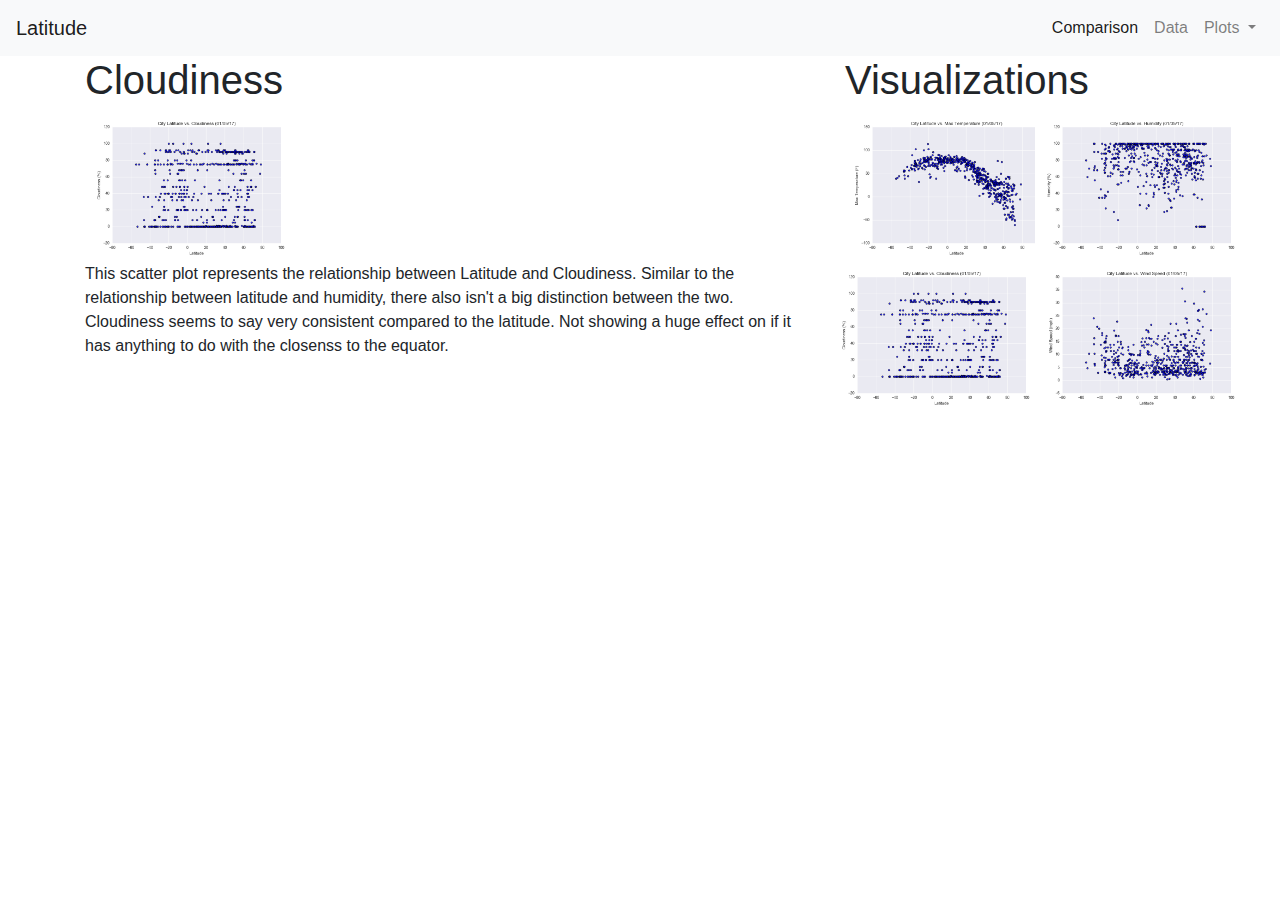
==== cloudiness.html @ b0d3b364 "updating" ====
<!DOCTYPE html>
<html lang="en">

<head>
    <meta charset="UTF-8">
    <title>Bootstrap Components</title>
    <link rel="stylesheet" href="https://stackpath.bootstrapcdn.com/bootstrap/4.3.1/css/bootstrap.min.css"
        integrity="sha384-ggOyR0iXCbMQv3Xipma34MD+dH/1fQ784/j6cY/iJTQUOhcWr7x9JvoRxT2MZw1T" crossorigin="anonymous">
    <link rel="stylesheet" href="style.css">
</head>

<body>
    <nav class="navbar navbar-expand-lg navbar-light bg-light">
        <a class="navbar-brand" href="#">Latitude</a>
        <button class="navbar-toggler" type="button" data-toggle="collapse" data-target="#navbarSupportedContent"
            aria-controls="navbarSupportedContent" aria-expanded="false" aria-label="Toggle navigation">
            <span class="navbar-toggler-icon"></span>
        </button>

        <div class="collapse navbar-collapse" id="navbarSupportedContent">
            <ul class="navbar-nav ml-auto">
                <li class="nav-item active">
                    <a class="nav-link" href="#">Comparison <span class="sr-only">(current)</span></a>
                </li>
                <li class="nav-item">
                    <a class="nav-link" href="#">Data</a>
                </li>
                <li class="nav-item dropdown">
                    <a class="nav-link dropdown-toggle" href="#" id="navbarDropdown" role="button"
                        data-toggle="dropdown" aria-haspopup="true" aria-expanded="false">
                        Plots
                    </a>
                    <div class="dropdown-menu" aria-labelledby="navbarDropdown">
                        <a class="dropdown-item" href="temp.html">Max Temp</a>
                        <a class="dropdown-item" href="humidity.html">Humidity</a>
                        <a class="dropdown-item" href="cloudiness.html">Cloudiness</a>
                        <a class="dropdown-item" href="wind.html">Wind Speed</a>
                    </div>
                </li>
            </ul>
        </div>
    </nav>

    <div class="container">
        <!--Normally these medium columns go full wide on small screen sizes-->
        <div class="row">
            <div class="col-md-8">
                <h1 class="box skyblue">Cloudiness</h1>
                <img src="Resources/assets/images/Fig3.png" height="150">
                <p> This scatter plot represents the relationship between Latitude and Cloudiness. Similar to the
                    relationship between latitude and humidity, there also isn't a big distinction between the two.
                    Cloudiness seems to say very consistent compared to the latitude. Not showing a huge effect on if 
                    it has anything to do with the closenss to the equator. 
                </p>
            </div>

            <div class="col-md-4">
                <h1 class="box skyblue">Visualizations</h1>
                <div class="row">
                    <div class="col-md-6">
                        <img src="Resources/assets/images/Fig1.png" height="150">
                    </div>
                    <div class="col-md-6">
                        <img src="Resources/assets/images/Fig2.png" height="150">
                    </div>
                    <div class="row">
                        <div class="col-md-6">
                            <img src="Resources/assets/images/Fig3.png" height="150">
                        </div>
                        <div class="col-md-6">
                            <img src="Resources/assets/images/Fig4.png" height="150">
                        </div>
                    </div>
                </div>
                <script src="https://code.jquery.com/jquery-3.3.1.slim.min.js"
                    integrity="sha384-q8i/X+965DzO0rT7abK41JStQIAqVgRVzpbzo5smXKp4YfRvH+8abtTE1Pi6jizo"
                    crossorigin="anonymous"></script>
                <script src="https://cdnjs.cloudflare.com/ajax/libs/popper.js/1.14.7/umd/popper.min.js"
                    integrity="sha384-UO2eT0CpHqdSJQ6hJty5KVphtPhzWj9WO1clHTMGa3JDZwrnQq4sF86dIHNDz0W1"
                    crossorigin="anonymous"></script>
                <script src="https://stackpath.bootstrapcdn.com/bootstrap/4.3.1/js/bootstrap.min.js"
                    integrity="sha384-JjSmVgyd0p3pXB1rRibZUAYoIIy6OrQ6VrjIEaFf/nJGzIxFDsf4x0xIM+B07jRM"
                    crossorigin="anonymous"></script>

</body>

</html>
---- style.css ----
/* Giving the body the specified background color, adding font sizes for the h1 and h3 elements we'll be using */
body {
    background-color : white; 
  }

/*navbar*/
.navigation .navbar-brand{
    background-color:skyblue;
    color:white;
}
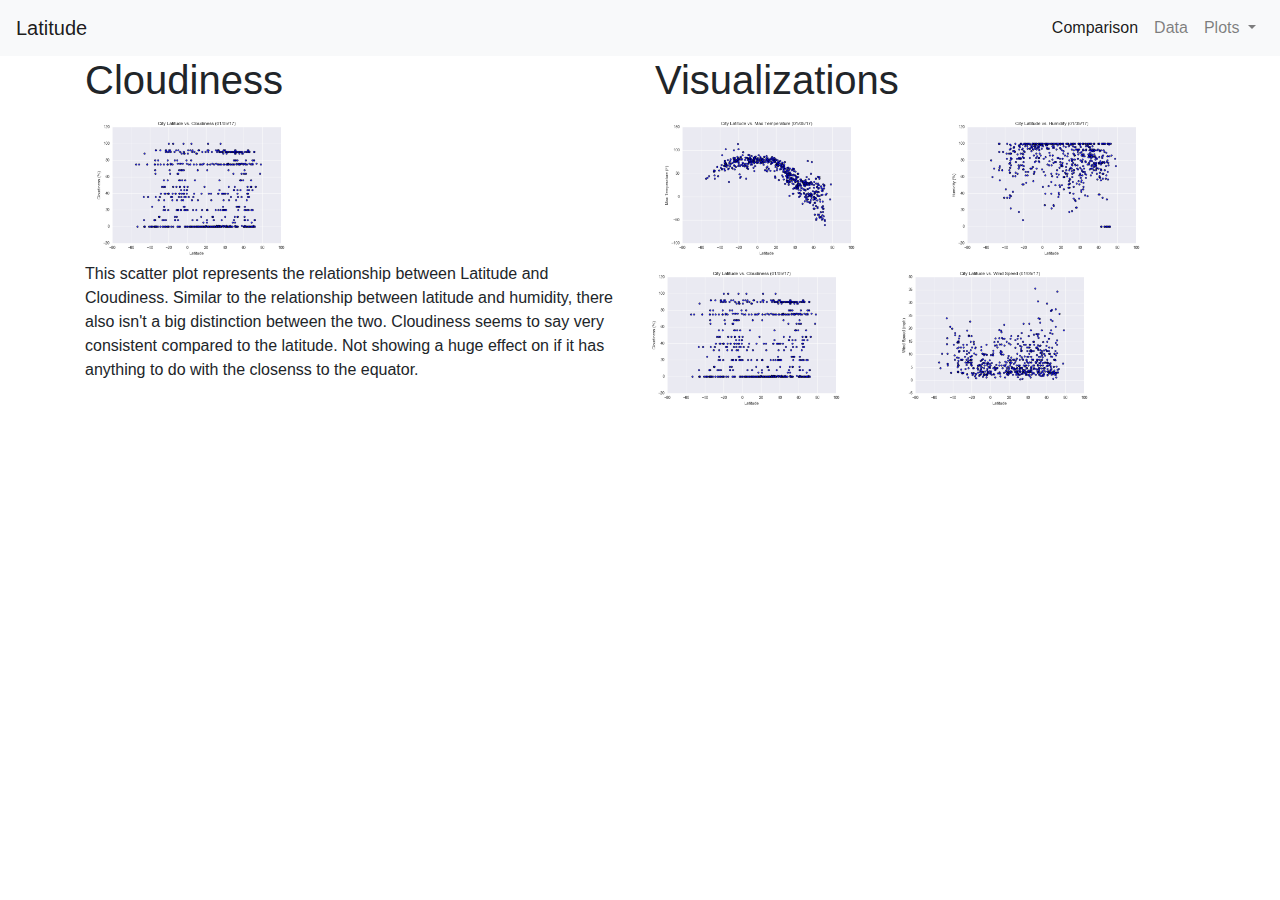
==== commit 50b99324: "updating" ====
--- a/cloudiness.html
+++ b/cloudiness.html
@@ -44,7 +44,7 @@
     <div class="container">
         <!--Normally these medium columns go full wide on small screen sizes-->
         <div class="row">
-            <div class="col-md-8">
+            <div class="col-lg-6">
                 <h1 class="box skyblue">Cloudiness</h1>
                 <img src="Resources/assets/images/Fig3.png" height="150">
                 <p> This scatter plot represents the relationship between Latitude and Cloudiness. Similar to the
@@ -54,24 +54,35 @@
                 </p>
             </div>
 
-            <div class="col-md-4">
+            <div class="col-md-6">
                 <h1 class="box skyblue">Visualizations</h1>
                 <div class="row">
                     <div class="col-md-6">
-                        <img src="Resources/assets/images/Fig1.png" height="150">
+                        <a href="max_temp.html">
+                            <img src="Resources/assets/images/Fig1.png" height="150">
+                        </a>
                     </div>
-                    <div class="col-md-6">
-                        <img src="Resources/assets/images/Fig2.png" height="150">
+                    <div class="col-6">
+                        <a href="humidity.html">
+                            <img src="Resources/assets/images/Fig2.png" height="150">
+                        </a>
                     </div>
                     <div class="row">
                         <div class="col-md-6">
-                            <img src="Resources/assets/images/Fig3.png" height="150">
+                             <a href="cloudiness.html">
+                                 <img src="Resources/assets/images/Fig3.png" height="150">
+                            </a>   
                         </div>
                         <div class="col-md-6">
-                            <img src="Resources/assets/images/Fig4.png" height="150">
+                            <a href="wind_speed.html">
+                                <img src="Resources/assets/images/Fig4.png" height="150">
+                            </a>    
                         </div>
                     </div>
                 </div>
+            </div>
+        </div>  
+    </div> 
                 <script src="https://code.jquery.com/jquery-3.3.1.slim.min.js"
                     integrity="sha384-q8i/X+965DzO0rT7abK41JStQIAqVgRVzpbzo5smXKp4YfRvH+8abtTE1Pi6jizo"
                     crossorigin="anonymous"></script>
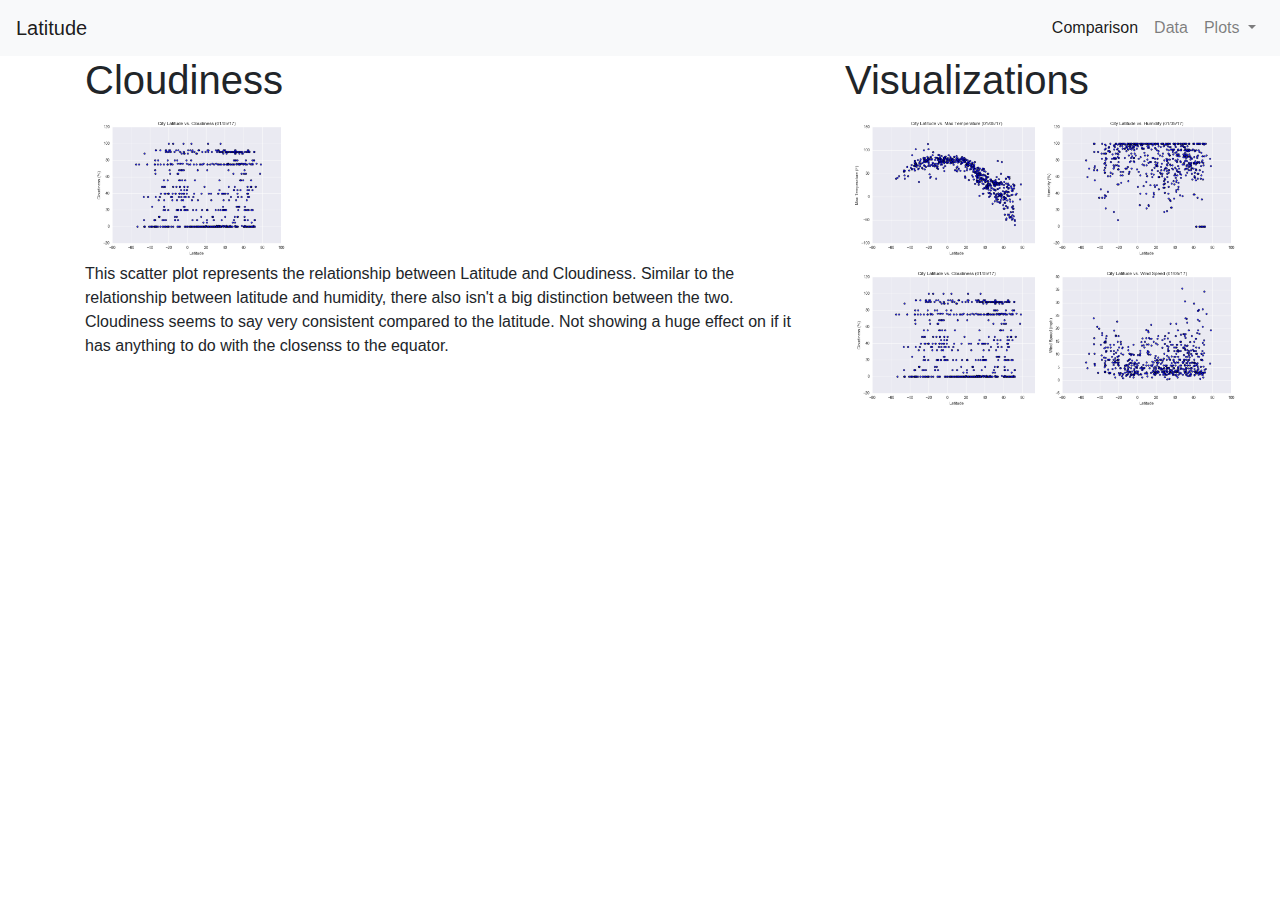
==== commit 0bced766: "updating" ====
--- a/cloudiness.html
+++ b/cloudiness.html
@@ -20,10 +20,10 @@
         <div class="collapse navbar-collapse" id="navbarSupportedContent">
             <ul class="navbar-nav ml-auto">
                 <li class="nav-item active">
-                    <a class="nav-link" href="#">Comparison <span class="sr-only">(current)</span></a>
+                    <a class="nav-link" href="comparisons.html">Comparison <span class="sr-only">(current)</span></a>
                 </li>
                 <li class="nav-item">
-                    <a class="nav-link" href="#">Data</a>
+                    <a class="nav-link" href="data.html">Data</a>
                 </li>
                 <li class="nav-item dropdown">
                     <a class="nav-link dropdown-toggle" href="#" id="navbarDropdown" role="button"
@@ -31,10 +31,10 @@
                         Plots
                     </a>
                     <div class="dropdown-menu" aria-labelledby="navbarDropdown">
-                        <a class="dropdown-item" href="temp.html">Max Temp</a>
+                        <a class="dropdown-item" href="max_temp.html">Max Temperature</a>
                         <a class="dropdown-item" href="humidity.html">Humidity</a>
                         <a class="dropdown-item" href="cloudiness.html">Cloudiness</a>
-                        <a class="dropdown-item" href="wind.html">Wind Speed</a>
+                        <a class="dropdown-item" href="wind_speed.html">Wind Speed</a>
                     </div>
                 </li>
             </ul>
@@ -44,7 +44,7 @@
     <div class="container">
         <!--Normally these medium columns go full wide on small screen sizes-->
         <div class="row">
-            <div class="col-lg-6">
+            <div class="col-md-8">
                 <h1 class="box skyblue">Cloudiness</h1>
                 <img src="Resources/assets/images/Fig3.png" height="150">
                 <p> This scatter plot represents the relationship between Latitude and Cloudiness. Similar to the
@@ -54,7 +54,7 @@
                 </p>
             </div>
 
-            <div class="col-md-6">
+            <div class="col-md-4">
                 <h1 class="box skyblue">Visualizations</h1>
                 <div class="row">
                     <div class="col-md-6">
@@ -62,27 +62,27 @@
                             <img src="Resources/assets/images/Fig1.png" height="150">
                         </a>
                     </div>
-                    <div class="col-6">
+                    <div class="col-md-6">
                         <a href="humidity.html">
                             <img src="Resources/assets/images/Fig2.png" height="150">
                         </a>
                     </div>
-                    <div class="row">
-                        <div class="col-md-6">
-                             <a href="cloudiness.html">
-                                 <img src="Resources/assets/images/Fig3.png" height="150">
-                            </a>   
-                        </div>
-                        <div class="col-md-6">
-                            <a href="wind_speed.html">
-                                <img src="Resources/assets/images/Fig4.png" height="150">
-                            </a>    
-                        </div>
+                </div>
+                <div class="row">
+                    <div class="col-md-6">
+                        <a href="cloudiness.html">
+                            <img src="Resources/assets/images/Fig3.png" height="150">
+                        </a>
+                    </div>
+                    <div class="col-md-6">
+                        <a href="wind_speed.html">
+                            <img src="Resources/assets/images/Fig4.png" height="150">
+                        </a>
                     </div>
                 </div>
             </div>
-        </div>  
-    </div> 
+        </div>
+    </div>
                 <script src="https://code.jquery.com/jquery-3.3.1.slim.min.js"
                     integrity="sha384-q8i/X+965DzO0rT7abK41JStQIAqVgRVzpbzo5smXKp4YfRvH+8abtTE1Pi6jizo"
                     crossorigin="anonymous"></script>
--- a/style.css
+++ b/style.css
@@ -9,5 +9,7 @@
     background-color:skyblue;
     color:white;
 }
-
+#firstimg {
+  float: left;
+}
   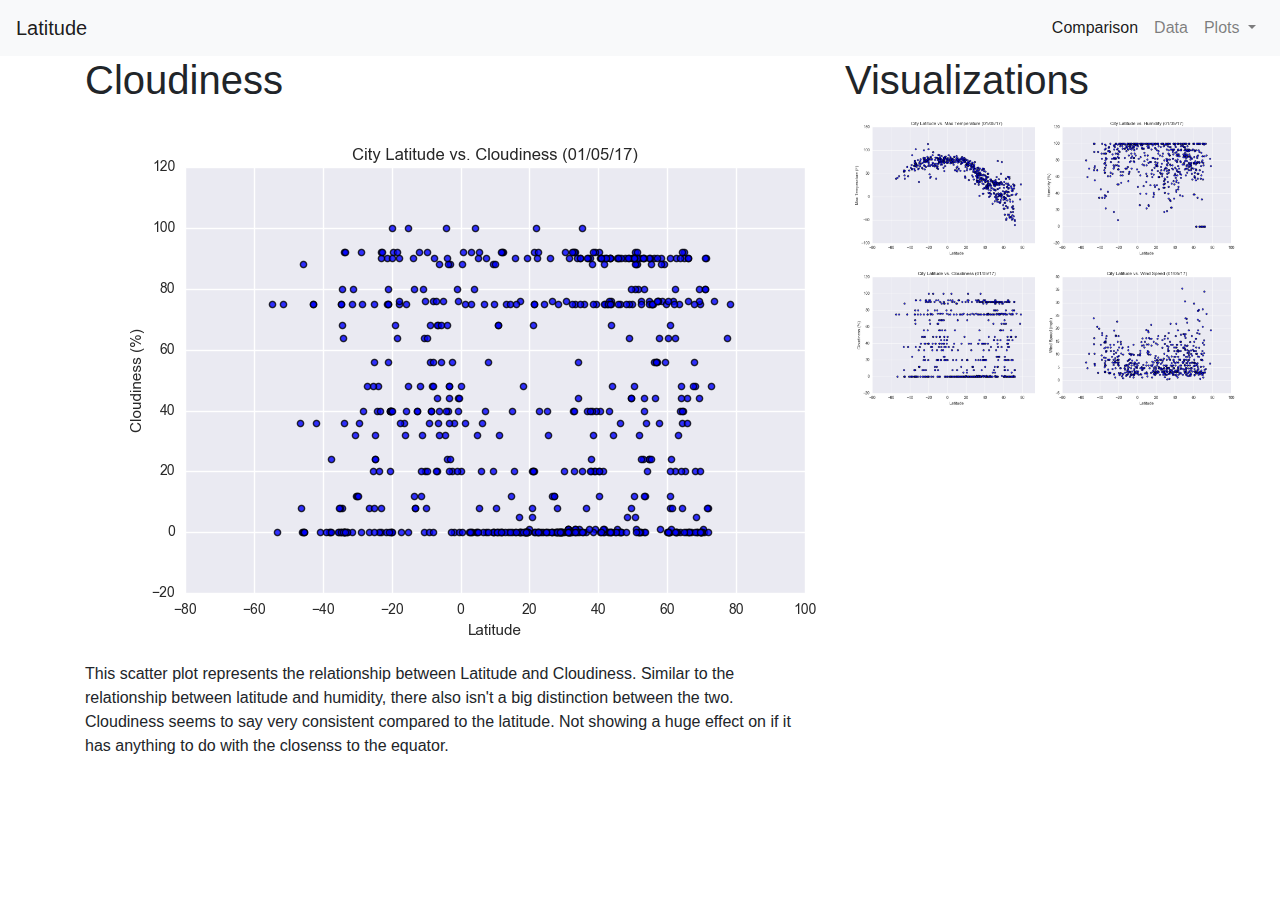
==== commit 295f2358: "updating" ====
--- a/cloudiness.html
+++ b/cloudiness.html
@@ -46,7 +46,7 @@
         <div class="row">
             <div class="col-md-8">
                 <h1 class="box skyblue">Cloudiness</h1>
-                <img src="Resources/assets/images/Fig3.png" height="150">
+                <img src="Resources/assets/images/Fig3.png">
                 <p> This scatter plot represents the relationship between Latitude and Cloudiness. Similar to the
                     relationship between latitude and humidity, there also isn't a big distinction between the two.
                     Cloudiness seems to say very consistent compared to the latitude. Not showing a huge effect on if 
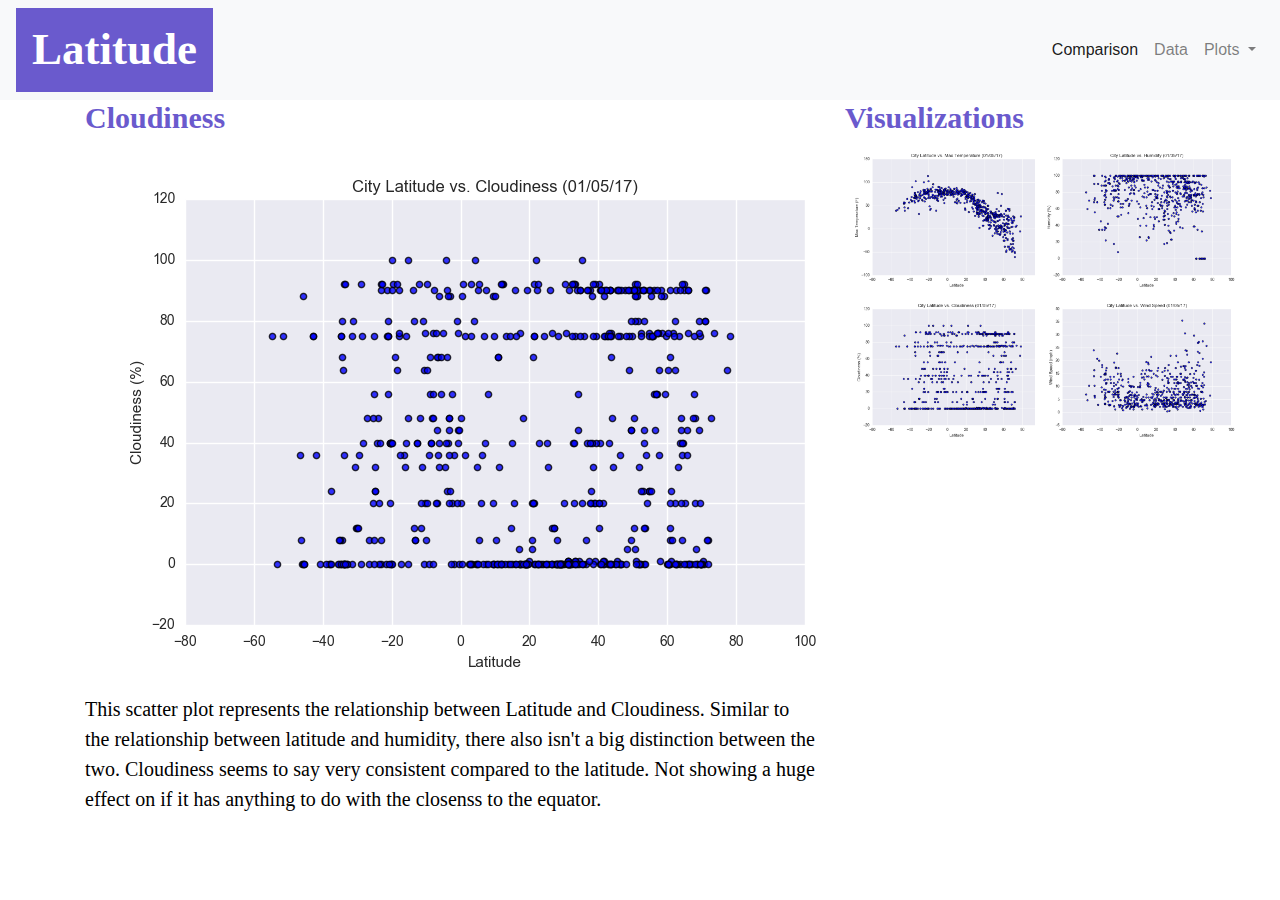
==== commit b1fc974c: "updating" ====
--- a/cloudiness.html
+++ b/cloudiness.html
@@ -10,88 +10,92 @@
 </head>
 
 <body>
-    <nav class="navbar navbar-expand-lg navbar-light bg-light">
-        <a class="navbar-brand" href="#">Latitude</a>
-        <button class="navbar-toggler" type="button" data-toggle="collapse" data-target="#navbarSupportedContent"
-            aria-controls="navbarSupportedContent" aria-expanded="false" aria-label="Toggle navigation">
-            <span class="navbar-toggler-icon"></span>
-        </button>
+    <div class="navigation">
+        <nav class="navbar navbar-expand-lg navbar-light bg-light">
+            <a class="navbar-brand" href="index.html">Latitude</a>
+            <button class="navbar-toggler" type="button" data-toggle="collapse" data-target="#navbarSupportedContent"
+                aria-controls="navbarSupportedContent" aria-expanded="false" aria-label="Toggle navigation">
+                <span class="navbar-toggler-icon"></span>
+            </button>
 
-        <div class="collapse navbar-collapse" id="navbarSupportedContent">
-            <ul class="navbar-nav ml-auto">
-                <li class="nav-item active">
-                    <a class="nav-link" href="comparisons.html">Comparison <span class="sr-only">(current)</span></a>
-                </li>
-                <li class="nav-item">
-                    <a class="nav-link" href="data.html">Data</a>
-                </li>
-                <li class="nav-item dropdown">
-                    <a class="nav-link dropdown-toggle" href="#" id="navbarDropdown" role="button"
-                        data-toggle="dropdown" aria-haspopup="true" aria-expanded="false">
-                        Plots
-                    </a>
-                    <div class="dropdown-menu" aria-labelledby="navbarDropdown">
-                        <a class="dropdown-item" href="max_temp.html">Max Temperature</a>
-                        <a class="dropdown-item" href="humidity.html">Humidity</a>
-                        <a class="dropdown-item" href="cloudiness.html">Cloudiness</a>
-                        <a class="dropdown-item" href="wind_speed.html">Wind Speed</a>
+            <div class="collapse navbar-collapse" id="navbarSupportedContent">
+                <ul class="navbar-nav ml-auto">
+                    <li class="nav-item active">
+                        <a class="nav-link" href="comparisons.html">Comparison <span
+                                class="sr-only">(current)</span></a>
+                    </li>
+                    <li class="nav-item">
+                        <a class="nav-link" href="data.html">Data</a>
+                    </li>
+                    <li class="nav-item dropdown">
+                        <a class="nav-link dropdown-toggle" href="#" id="navbarDropdown" role="button"
+                            data-toggle="dropdown" aria-haspopup="true" aria-expanded="false">
+                            Plots
+                        </a>
+                        <div class="dropdown-menu" aria-labelledby="navbarDropdown">
+                            <a class="dropdown-item" href="max_temp.html">Max Temperature</a>
+                            <a class="dropdown-item" href="humidity.html">Humidity</a>
+                            <a class="dropdown-item" href="cloudiness.html">Cloudiness</a>
+                            <a class="dropdown-item" href="wind_speed.html">Wind Speed</a>
+                        </div>
+                    </li>
+                </ul>
+            </div>
+        </nav>
+    </div>
+
+        <div class="container">
+            <!--Normally these medium columns go full wide on small screen sizes-->
+            <div class="row">
+                <div class="col-md-8">
+                    <h1 class="box skyblue">Cloudiness</h1>
+                    <img src="Resources/assets/images/Fig3.png">
+                    <p> This scatter plot represents the relationship between Latitude and Cloudiness. Similar to the
+                        relationship between latitude and humidity, there also isn't a big distinction between the two.
+                        Cloudiness seems to say very consistent compared to the latitude. Not showing a huge effect on
+                        if
+                        it has anything to do with the closenss to the equator.
+                    </p>
+                </div>
+
+                <div class="col-md-4">
+                    <h1 class="box skyblue">Visualizations</h1>
+                    <div class="row">
+                        <div class="col-md-6">
+                            <a href="max_temp.html">
+                                <img src="Resources/assets/images/Fig1.png" height="150">
+                            </a>
+                        </div>
+                        <div class="col-md-6">
+                            <a href="humidity.html">
+                                <img src="Resources/assets/images/Fig2.png" height="150">
+                            </a>
+                        </div>
                     </div>
-                </li>
-            </ul>
-        </div>
-    </nav>
-
-    <div class="container">
-        <!--Normally these medium columns go full wide on small screen sizes-->
-        <div class="row">
-            <div class="col-md-8">
-                <h1 class="box skyblue">Cloudiness</h1>
-                <img src="Resources/assets/images/Fig3.png">
-                <p> This scatter plot represents the relationship between Latitude and Cloudiness. Similar to the
-                    relationship between latitude and humidity, there also isn't a big distinction between the two.
-                    Cloudiness seems to say very consistent compared to the latitude. Not showing a huge effect on if 
-                    it has anything to do with the closenss to the equator. 
-                </p>
-            </div>
-
-            <div class="col-md-4">
-                <h1 class="box skyblue">Visualizations</h1>
-                <div class="row">
-                    <div class="col-md-6">
-                        <a href="max_temp.html">
-                            <img src="Resources/assets/images/Fig1.png" height="150">
-                        </a>
-                    </div>
-                    <div class="col-md-6">
-                        <a href="humidity.html">
-                            <img src="Resources/assets/images/Fig2.png" height="150">
-                        </a>
-                    </div>
-                </div>
-                <div class="row">
-                    <div class="col-md-6">
-                        <a href="cloudiness.html">
-                            <img src="Resources/assets/images/Fig3.png" height="150">
-                        </a>
-                    </div>
-                    <div class="col-md-6">
-                        <a href="wind_speed.html">
-                            <img src="Resources/assets/images/Fig4.png" height="150">
-                        </a>
+                    <div class="row">
+                        <div class="col-md-6">
+                            <a href="cloudiness.html">
+                                <img src="Resources/assets/images/Fig3.png" height="150">
+                            </a>
+                        </div>
+                        <div class="col-md-6">
+                            <a href="wind_speed.html">
+                                <img src="Resources/assets/images/Fig4.png" height="150">
+                            </a>
+                        </div>
                     </div>
                 </div>
             </div>
         </div>
-    </div>
-                <script src="https://code.jquery.com/jquery-3.3.1.slim.min.js"
-                    integrity="sha384-q8i/X+965DzO0rT7abK41JStQIAqVgRVzpbzo5smXKp4YfRvH+8abtTE1Pi6jizo"
-                    crossorigin="anonymous"></script>
-                <script src="https://cdnjs.cloudflare.com/ajax/libs/popper.js/1.14.7/umd/popper.min.js"
-                    integrity="sha384-UO2eT0CpHqdSJQ6hJty5KVphtPhzWj9WO1clHTMGa3JDZwrnQq4sF86dIHNDz0W1"
-                    crossorigin="anonymous"></script>
-                <script src="https://stackpath.bootstrapcdn.com/bootstrap/4.3.1/js/bootstrap.min.js"
-                    integrity="sha384-JjSmVgyd0p3pXB1rRibZUAYoIIy6OrQ6VrjIEaFf/nJGzIxFDsf4x0xIM+B07jRM"
-                    crossorigin="anonymous"></script>
+        <script src="https://code.jquery.com/jquery-3.3.1.slim.min.js"
+            integrity="sha384-q8i/X+965DzO0rT7abK41JStQIAqVgRVzpbzo5smXKp4YfRvH+8abtTE1Pi6jizo"
+            crossorigin="anonymous"></script>
+        <script src="https://cdnjs.cloudflare.com/ajax/libs/popper.js/1.14.7/umd/popper.min.js"
+            integrity="sha384-UO2eT0CpHqdSJQ6hJty5KVphtPhzWj9WO1clHTMGa3JDZwrnQq4sF86dIHNDz0W1"
+            crossorigin="anonymous"></script>
+        <script src="https://stackpath.bootstrapcdn.com/bootstrap/4.3.1/js/bootstrap.min.js"
+            integrity="sha384-JjSmVgyd0p3pXB1rRibZUAYoIIy6OrQ6VrjIEaFf/nJGzIxFDsf4x0xIM+B07jRM"
+            crossorigin="anonymous"></script>
 
 </body>
 
--- a/style.css
+++ b/style.css
@@ -1,15 +1,35 @@
 
 /* Giving the body the specified background color, adding font sizes for the h1 and h3 elements we'll be using */
 body {
-    background-color : white; 
-  }
+    background-color : white;  
+}
 
-/*navbar*/
+h1 {
+  color : slateblue; 
+  font-size : 30px;
+  font-weight : bold;
+  font-family : Georgia, 'Times New Roman', Times, serif
+}
+
 .navigation .navbar-brand{
-    background-color:skyblue;
-    color:white;
+  color : white;
+  padding: inherit;
+  font-size : 45px;
+  font-weight : bold;
+  background-color: slateblue;
+  font-family:Georgia, 'Times New Roman', Times, serif
 }
+
+.dropdown-item{
+  color :slateblue;
+}
+
 #firstimg {
   float: left;
 }
-  +  
+p {
+  color : black;
+  font-size : 20px;
+  font-family : Georgia, 'Times New Roman', Times, serif
+}
